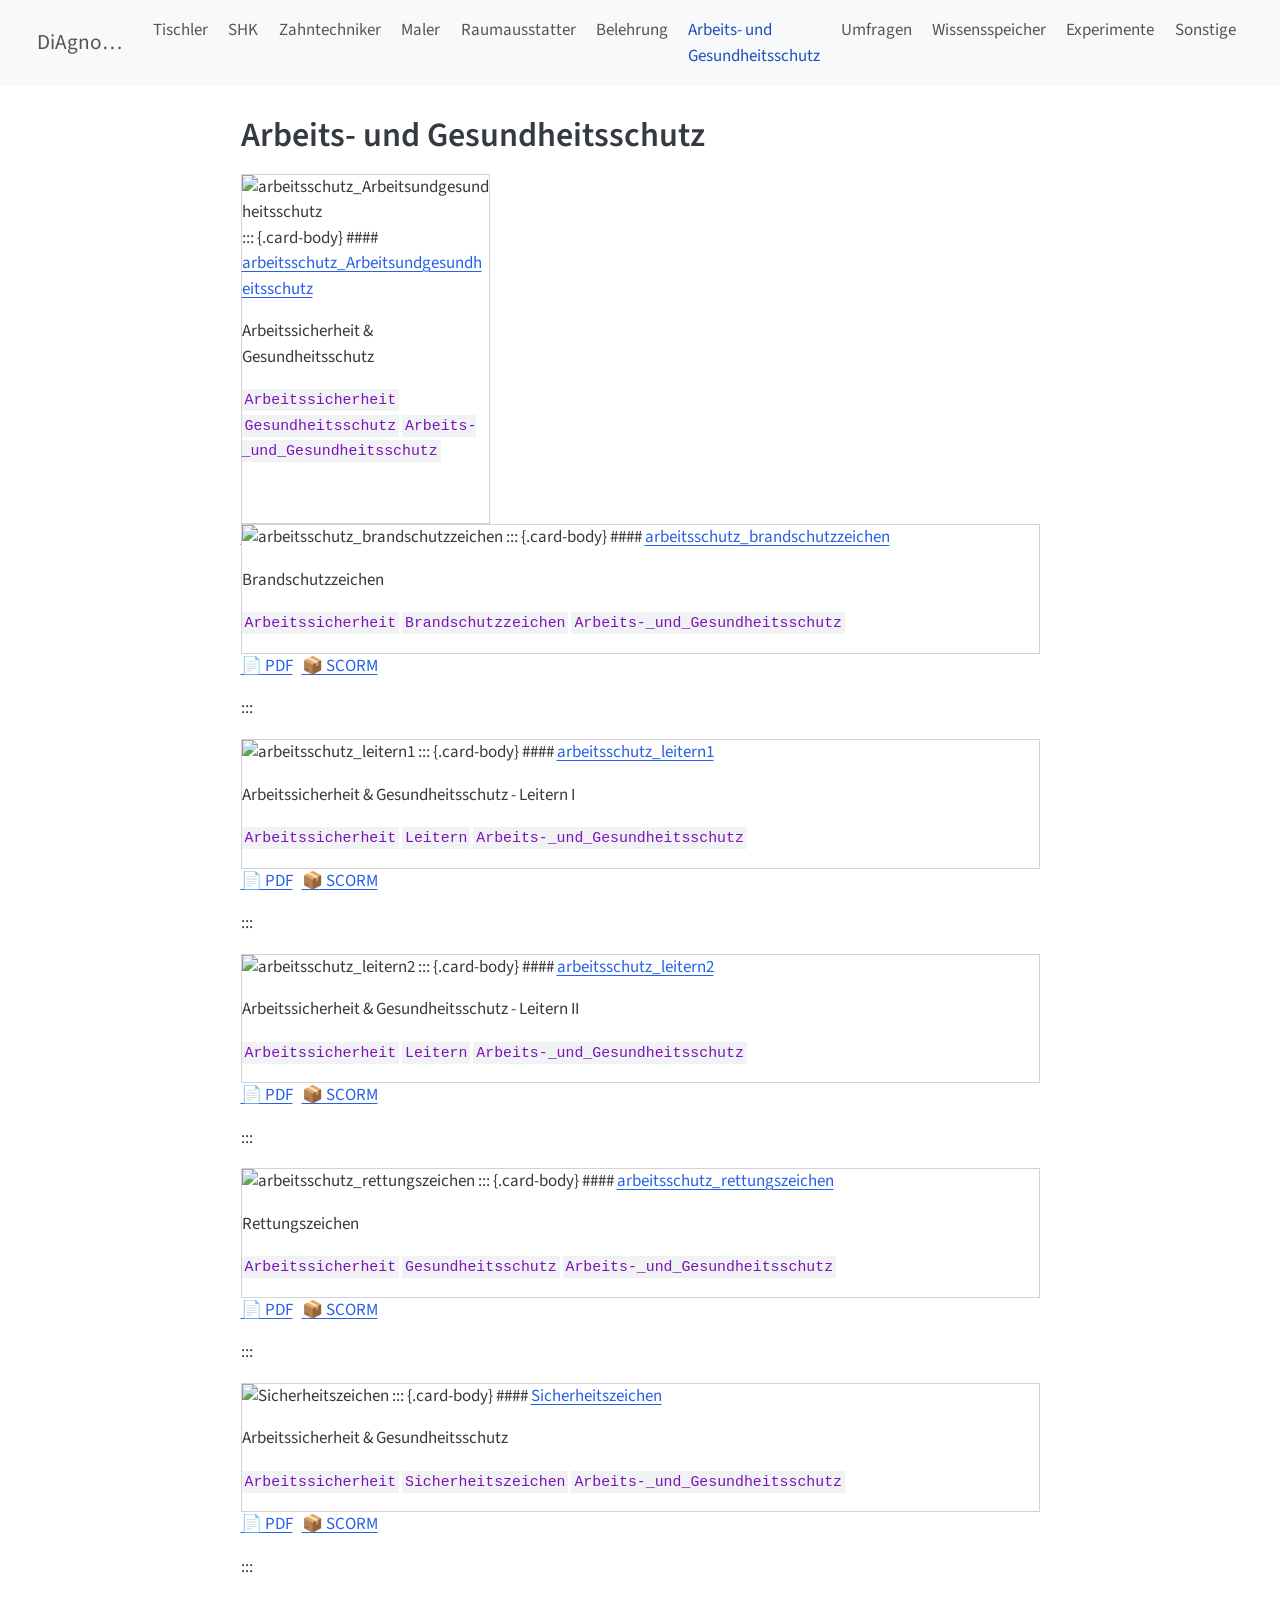
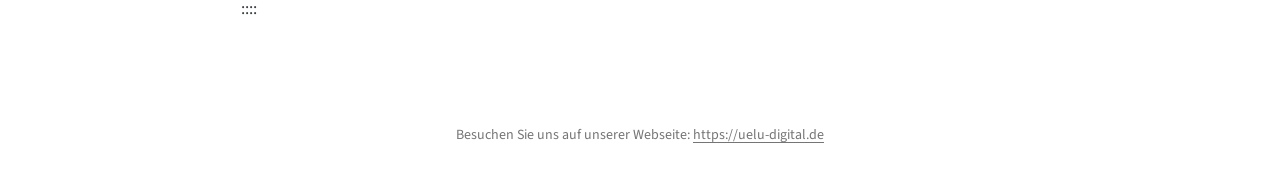
==== docs/arbeits-und-gesundheitsschutz.html @ 3b683080 "Update Quarto website" ====
<!DOCTYPE html>
<html xmlns="http://www.w3.org/1999/xhtml" lang="en" xml:lang="en"><head>

<meta charset="utf-8">
<meta name="generator" content="quarto-1.8.27">

<meta name="viewport" content="width=device-width, initial-scale=1.0, user-scalable=yes">


<title>Arbeits- und Gesundheitsschutz – DiAgnostiK Lehr- und Lernraum</title>
<style>
code{white-space: pre-wrap;}
span.smallcaps{font-variant: small-caps;}
div.columns{display: flex; gap: min(4vw, 1.5em);}
div.column{flex: auto; overflow-x: auto;}
div.hanging-indent{margin-left: 1.5em; text-indent: -1.5em;}
ul.task-list{list-style: none;}
ul.task-list li input[type="checkbox"] {
  width: 0.8em;
  margin: 0 0.8em 0.2em -1em; /* quarto-specific, see https://github.com/quarto-dev/quarto-cli/issues/4556 */ 
  vertical-align: middle;
}
</style>


<script src="site_libs/quarto-nav/quarto-nav.js"></script>
<script src="site_libs/quarto-nav/headroom.min.js"></script>
<script src="site_libs/clipboard/clipboard.min.js"></script>
<script src="site_libs/quarto-search/autocomplete.umd.js"></script>
<script src="site_libs/quarto-search/fuse.min.js"></script>
<script src="site_libs/quarto-search/quarto-search.js"></script>
<meta name="quarto:offset" content="./">
<link href="./icon.ico" rel="icon">
<script src="site_libs/quarto-html/quarto.js" type="module"></script>
<script src="site_libs/quarto-html/tabsets/tabsets.js" type="module"></script>
<script src="site_libs/quarto-html/axe/axe-check.js" type="module"></script>
<script src="site_libs/quarto-html/popper.min.js"></script>
<script src="site_libs/quarto-html/tippy.umd.min.js"></script>
<script src="site_libs/quarto-html/anchor.min.js"></script>
<link href="site_libs/quarto-html/tippy.css" rel="stylesheet">
<link href="site_libs/quarto-html/quarto-syntax-highlighting-ed96de9b727972fe78a7b5d16c58bf87.css" rel="stylesheet" id="quarto-text-highlighting-styles">
<script src="site_libs/bootstrap/bootstrap.min.js"></script>
<link href="site_libs/bootstrap/bootstrap-icons.css" rel="stylesheet">
<link href="site_libs/bootstrap/bootstrap-afa37c5c79185640b9c231024f4fe5ea.min.css" rel="stylesheet" append-hash="true" id="quarto-bootstrap" data-mode="light">
<script id="quarto-search-options" type="application/json">{
  "location": "navbar",
  "copy-button": false,
  "collapse-after": 3,
  "panel-placement": "end",
  "type": "overlay",
  "limit": 50,
  "keyboard-shortcut": [
    "f",
    "/",
    "s"
  ],
  "show-item-context": false,
  "language": {
    "search-no-results-text": "No results",
    "search-matching-documents-text": "matching documents",
    "search-copy-link-title": "Copy link to search",
    "search-hide-matches-text": "Hide additional matches",
    "search-more-match-text": "more match in this document",
    "search-more-matches-text": "more matches in this document",
    "search-clear-button-title": "Clear",
    "search-text-placeholder": "",
    "search-detached-cancel-button-title": "Cancel",
    "search-submit-button-title": "Submit",
    "search-label": "Search"
  }
}</script>


<link rel="stylesheet" href="styles.css">
</head>

<body class="nav-fixed fullcontent quarto-light">

<div id="quarto-search-results"></div>
  <header id="quarto-header" class="headroom fixed-top">
    <nav class="navbar navbar-expand-lg " data-bs-theme="dark">
      <div class="navbar-container container-fluid">
      <div class="navbar-brand-container mx-auto">
    <a href="./index.html" class="navbar-brand navbar-brand-logo">
    <img src="https://raw.githubusercontent.com/vgoehler/DiAgnostiK_LiaScript/refs/heads/main/img/Logo_234px.png" alt="" class="navbar-logo light-content">
    <img src="https://raw.githubusercontent.com/vgoehler/DiAgnostiK_LiaScript/refs/heads/main/img/Logo_234px.png" alt="" class="navbar-logo dark-content">
    </a>
    <a class="navbar-brand" href="./index.html">
    <span class="navbar-title">DiAgnostiK</span>
    </a>
  </div>
            <div id="quarto-search" class="" title="Search"></div>
          <button class="navbar-toggler" type="button" data-bs-toggle="collapse" data-bs-target="#navbarCollapse" aria-controls="navbarCollapse" role="menu" aria-expanded="false" aria-label="Toggle navigation" onclick="if (window.quartoToggleHeadroom) { window.quartoToggleHeadroom(); }">
  <span class="navbar-toggler-icon"></span>
</button>
          <div class="collapse navbar-collapse" id="navbarCollapse">
            <ul class="navbar-nav navbar-nav-scroll me-auto">
  <li class="nav-item">
    <a class="nav-link" href="./tischler.html"> 
<span class="menu-text">Tischler</span></a>
  </li>  
  <li class="nav-item">
    <a class="nav-link" href="./shk.html"> 
<span class="menu-text">SHK</span></a>
  </li>  
  <li class="nav-item">
    <a class="nav-link" href="./zahntechniker.html"> 
<span class="menu-text">Zahntechniker</span></a>
  </li>  
  <li class="nav-item">
    <a class="nav-link" href="./maler.html"> 
<span class="menu-text">Maler</span></a>
  </li>  
  <li class="nav-item">
    <a class="nav-link" href="./raumausstatter.html"> 
<span class="menu-text">Raumausstatter</span></a>
  </li>  
  <li class="nav-item">
    <a class="nav-link" href="./belehrung.html"> 
<span class="menu-text">Belehrung</span></a>
  </li>  
  <li class="nav-item">
    <a class="nav-link active" href="./arbeits-und-gesundheitsschutz.html" aria-current="page"> 
<span class="menu-text">Arbeits- und Gesundheitsschutz</span></a>
  </li>  
  <li class="nav-item">
    <a class="nav-link" href="./umfragen.html"> 
<span class="menu-text">Umfragen</span></a>
  </li>  
  <li class="nav-item">
    <a class="nav-link" href="./wissensspeicher.html"> 
<span class="menu-text">Wissensspeicher</span></a>
  </li>  
  <li class="nav-item">
    <a class="nav-link" href="./experimente.html"> 
<span class="menu-text">Experimente</span></a>
  </li>  
  <li class="nav-item">
    <a class="nav-link" href="./sonstige.html"> 
<span class="menu-text">Sonstige</span></a>
  </li>  
</ul>
          </div> <!-- /navcollapse -->
            <div class="quarto-navbar-tools">
</div>
      </div> <!-- /container-fluid -->
    </nav>
</header>
<!-- content -->
<div id="quarto-content" class="quarto-container page-columns page-rows-contents page-layout-article page-navbar">
<!-- sidebar -->
<!-- margin-sidebar -->
    
<!-- main -->
<main class="content" id="quarto-document-content">

<header id="title-block-header" class="quarto-title-block default">
<div class="quarto-title">
<h1 class="title">Arbeits- und Gesundheitsschutz</h1>
</div>



<div class="quarto-title-meta">

    
  
    
  </div>
  


</header>


<div class="grid">
<div class="g-col-12 g-col-md-6 g-col-lg-4">
<div class="card h-100">
<p><img src="https://upload.wikimedia.org/wikipedia/commons/c/cc/Bundesarchiv_Bild_183-41030-0002%2C_Sichtwerbung_f%C3%BCr_Arbeits-_und_Gesundheitsschutzes.jpg" class="card-img-top img-fluid" alt="arbeitsschutz_Arbeitsundgesundheitsschutz"> ::: {.card-body} #### <a href="https://liascript.github.io/course/?https://raw.githubusercontent.com/Ifi-DiAgnostiK-Project/LiaScript-Courses/refs/tags/arbeitsschutz_arbeitsundgesundheitsschutz_v0.0.10/courses/arbeitsschutz_Arbeitsundgesundheitsschutz.md" target="_blank">arbeitsschutz_Arbeitsundgesundheitsschutz</a></p>
<p>Arbeitssicherheit &amp; Gesundheitsschutz</p>
<p><code>Arbeitssicherheit</code> <code>Gesundheitsschutz</code> <code>Arbeits-_und_Gesundheitsschutz</code></p>
</div>
<div class="card-footer">
<p><a href="https://github.com/Ifi-DiAgnostiK-Project/LiaScript-Courses/releases/download/arbeitsschutz_arbeitsundgesundheitsschutz_v0.0.10/arbeitsschutz_Arbeitsundgesundheitsschutz_v0.0.10_Documentation.pdf" target="_blank">📄 PDF</a> &nbsp; <a href="https://github.com/Ifi-DiAgnostiK-Project/LiaScript-Courses/releases/download/arbeitsschutz_arbeitsundgesundheitsschutz_v0.0.10/arbeitsschutz_Arbeitsundgesundheitsschutz_v0.0.10_SCORM.zip" target="_blank">📦 SCORM</a></p>
</div>
</div>
</div>
<div class="g-col-12 g-col-md-6 g-col-lg-4">
<div class="card h-100">
<p><img src="https://upload.wikimedia.org/wikipedia/commons/thumb/3/3e/ISO_7010_F001.svg/1920px-ISO_7010_F001.svg.png" class="card-img-top img-fluid" alt="arbeitsschutz_brandschutzzeichen"> ::: {.card-body} #### <a href="https://liascript.github.io/course/?https://raw.githubusercontent.com/Ifi-DiAgnostiK-Project/LiaScript-Courses/refs/tags/arbeitsschutz_brandschutzzeichen_v0.0.8/courses/arbeitsschutz_brandschutzzeichen.md" target="_blank">arbeitsschutz_brandschutzzeichen</a></p>
<p>Brandschutzzeichen</p>
<p><code>Arbeitssicherheit</code> <code>Brandschutzzeichen</code> <code>Arbeits-_und_Gesundheitsschutz</code></p>
</div>
<div class="card-footer">
<p><a href="https://github.com/Ifi-DiAgnostiK-Project/LiaScript-Courses/releases/download/arbeitsschutz_brandschutzzeichen_v0.0.8/arbeitsschutz_brandschutzzeichen_v0.0.8_Documentation.pdf" target="_blank">📄 PDF</a> &nbsp; <a href="https://github.com/Ifi-DiAgnostiK-Project/LiaScript-Courses/releases/download/arbeitsschutz_brandschutzzeichen_v0.0.8/arbeitsschutz_brandschutzzeichen_v0.0.8_SCORM.zip" target="_blank">📦 SCORM</a></p>
</div>
</div>
<p>:::</p>
<div class="g-col-12 g-col-md-6 g-col-lg-4">
<div class="card h-100">
<p><img src="https://upload.wikimedia.org/wikipedia/commons/5/5c/Bockleiter.png" class="card-img-top img-fluid" alt="arbeitsschutz_leitern1"> ::: {.card-body} #### <a href="https://liascript.github.io/course/?https://raw.githubusercontent.com/Ifi-DiAgnostiK-Project/LiaScript-Courses/refs/tags/arbeitsschutz_leitern1_v0.0.12/courses/arbeitsschutz_leitern1.md" target="_blank">arbeitsschutz_leitern1</a></p>
<p>Arbeitssicherheit &amp; Gesundheitsschutz - Leitern I</p>
<p><code>Arbeitssicherheit</code> <code>Leitern</code> <code>Arbeits-_und_Gesundheitsschutz</code></p>
</div>
<div class="card-footer">
<p><a href="https://github.com/Ifi-DiAgnostiK-Project/LiaScript-Courses/releases/download/arbeitsschutz_leitern1_v0.0.12/arbeitsschutz_leitern1_v0.0.12_Documentation.pdf" target="_blank">📄 PDF</a> &nbsp; <a href="https://github.com/Ifi-DiAgnostiK-Project/LiaScript-Courses/releases/download/arbeitsschutz_leitern1_v0.0.12/arbeitsschutz_leitern1_v0.0.12_SCORM.zip" target="_blank">📦 SCORM</a></p>
</div>
</div>
<p>:::</p>
<div class="g-col-12 g-col-md-6 g-col-lg-4">
<div class="card h-100">
<p><img src="https://upload.wikimedia.org/wikipedia/commons/thumb/8/81/Telesteps_telescopic_ladder_-_closed.jpg/2880px-Telesteps_telescopic_ladder_-_closed.jpg" class="card-img-top img-fluid" alt="arbeitsschutz_leitern2"> ::: {.card-body} #### <a href="https://liascript.github.io/course/?https://raw.githubusercontent.com/Ifi-DiAgnostiK-Project/LiaScript-Courses/refs/tags/arbeitsschutz_leitern2_v0.0.11/courses/arbeitsschutz_leitern2.md" target="_blank">arbeitsschutz_leitern2</a></p>
<p>Arbeitssicherheit &amp; Gesundheitsschutz - Leitern II</p>
<p><code>Arbeitssicherheit</code> <code>Leitern</code> <code>Arbeits-_und_Gesundheitsschutz</code></p>
</div>
<div class="card-footer">
<p><a href="https://github.com/Ifi-DiAgnostiK-Project/LiaScript-Courses/releases/download/arbeitsschutz_leitern2_v0.0.11/arbeitsschutz_leitern2_v0.0.11_Documentation.pdf" target="_blank">📄 PDF</a> &nbsp; <a href="https://github.com/Ifi-DiAgnostiK-Project/LiaScript-Courses/releases/download/arbeitsschutz_leitern2_v0.0.11/arbeitsschutz_leitern2_v0.0.11_SCORM.zip" target="_blank">📦 SCORM</a></p>
</div>
</div>
<p>:::</p>
<div class="g-col-12 g-col-md-6 g-col-lg-4">
<div class="card h-100">
<p><img src="https://upload.wikimedia.org/wikipedia/commons/thumb/2/2f/ISO_Exit_-_Right.svg/2880px-ISO_Exit_-_Right.svg.png" class="card-img-top img-fluid" alt="arbeitsschutz_rettungszeichen"> ::: {.card-body} #### <a href="https://liascript.github.io/course/?https://raw.githubusercontent.com/Ifi-DiAgnostiK-Project/LiaScript-Courses/refs/tags/arbeitsschutz_rettungszeichen_v0.0.9/courses/arbeitsschutz_rettungszeichen.md" target="_blank">arbeitsschutz_rettungszeichen</a></p>
<p>Rettungszeichen</p>
<p><code>Arbeitssicherheit</code> <code>Gesundheitsschutz</code> <code>Arbeits-_und_Gesundheitsschutz</code></p>
</div>
<div class="card-footer">
<p><a href="https://github.com/Ifi-DiAgnostiK-Project/LiaScript-Courses/releases/download/arbeitsschutz_rettungszeichen_v0.0.9/arbeitsschutz_rettungszeichen_v0.0.9_Documentation.pdf" target="_blank">📄 PDF</a> &nbsp; <a href="https://github.com/Ifi-DiAgnostiK-Project/LiaScript-Courses/releases/download/arbeitsschutz_rettungszeichen_v0.0.9/arbeitsschutz_rettungszeichen_v0.0.9_SCORM.zip" target="_blank">📦 SCORM</a></p>
</div>
</div>
<p>:::</p>
<div class="g-col-12 g-col-md-6 g-col-lg-4">
<div class="card h-100">
<p><img src="https://upload.wikimedia.org/wikipedia/commons/thumb/0/00/ISO_7010_W002.svg/2560px-ISO_7010_W002.svg.png" class="card-img-top img-fluid" alt="Sicherheitszeichen"> ::: {.card-body} #### <a href="https://liascript.github.io/course/?https://raw.githubusercontent.com/Ifi-DiAgnostiK-Project/LiaScript-Courses/refs/tags/arbeitsschutz_sicherheitszeichen_v0.0.9/courses/arbeitsschutz_sicherheitszeichen.md" target="_blank">Sicherheitszeichen</a></p>
<p>Arbeitssicherheit &amp; Gesundheitsschutz</p>
<p><code>Arbeitssicherheit</code> <code>Sicherheitszeichen</code> <code>Arbeits-_und_Gesundheitsschutz</code></p>
</div>
<div class="card-footer">
<p><a href="https://github.com/Ifi-DiAgnostiK-Project/LiaScript-Courses/releases/download/arbeitsschutz_sicherheitszeichen_v0.0.9/arbeitsschutz_sicherheitszeichen_v0.0.9_Documentation.pdf" target="_blank">📄 PDF</a> &nbsp; <a href="https://github.com/Ifi-DiAgnostiK-Project/LiaScript-Courses/releases/download/arbeitsschutz_sicherheitszeichen_v0.0.9/arbeitsschutz_sicherheitszeichen_v0.0.9_SCORM.zip" target="_blank">📦 SCORM</a></p>
</div>
</div>
<p>:::</p>
<p>::::</p>



</main> <!-- /main -->
<script id="quarto-html-after-body" type="application/javascript">
  window.document.addEventListener("DOMContentLoaded", function (event) {
    const icon = "";
    const anchorJS = new window.AnchorJS();
    anchorJS.options = {
      placement: 'right',
      icon: icon
    };
    anchorJS.add('.anchored');
    const isCodeAnnotation = (el) => {
      for (const clz of el.classList) {
        if (clz.startsWith('code-annotation-')) {                     
          return true;
        }
      }
      return false;
    }
    const onCopySuccess = function(e) {
      // button target
      const button = e.trigger;
      // don't keep focus
      button.blur();
      // flash "checked"
      button.classList.add('code-copy-button-checked');
      var currentTitle = button.getAttribute("title");
      button.setAttribute("title", "Copied!");
      let tooltip;
      if (window.bootstrap) {
        button.setAttribute("data-bs-toggle", "tooltip");
        button.setAttribute("data-bs-placement", "left");
        button.setAttribute("data-bs-title", "Copied!");
        tooltip = new bootstrap.Tooltip(button, 
          { trigger: "manual", 
            customClass: "code-copy-button-tooltip",
            offset: [0, -8]});
        tooltip.show();    
      }
      setTimeout(function() {
        if (tooltip) {
          tooltip.hide();
          button.removeAttribute("data-bs-title");
          button.removeAttribute("data-bs-toggle");
          button.removeAttribute("data-bs-placement");
        }
        button.setAttribute("title", currentTitle);
        button.classList.remove('code-copy-button-checked');
      }, 1000);
      // clear code selection
      e.clearSelection();
    }
    const getTextToCopy = function(trigger) {
      const outerScaffold = trigger.parentElement.cloneNode(true);
      const codeEl = outerScaffold.querySelector('code');
      for (const childEl of codeEl.children) {
        if (isCodeAnnotation(childEl)) {
          childEl.remove();
        }
      }
      return codeEl.innerText;
    }
    const clipboard = new window.ClipboardJS('.code-copy-button:not([data-in-quarto-modal])', {
      text: getTextToCopy
    });
    clipboard.on('success', onCopySuccess);
    if (window.document.getElementById('quarto-embedded-source-code-modal')) {
      const clipboardModal = new window.ClipboardJS('.code-copy-button[data-in-quarto-modal]', {
        text: getTextToCopy,
        container: window.document.getElementById('quarto-embedded-source-code-modal')
      });
      clipboardModal.on('success', onCopySuccess);
    }
      var localhostRegex = new RegExp(/^(?:http|https):\/\/localhost\:?[0-9]*\//);
      var mailtoRegex = new RegExp(/^mailto:/);
        var filterRegex = new RegExp('/' + window.location.host + '/');
      var isInternal = (href) => {
          return filterRegex.test(href) || localhostRegex.test(href) || mailtoRegex.test(href);
      }
      // Inspect non-navigation links and adorn them if external
     var links = window.document.querySelectorAll('a[href]:not(.nav-link):not(.navbar-brand):not(.toc-action):not(.sidebar-link):not(.sidebar-item-toggle):not(.pagination-link):not(.no-external):not([aria-hidden]):not(.dropdown-item):not(.quarto-navigation-tool):not(.about-link)');
      for (var i=0; i<links.length; i++) {
        const link = links[i];
        if (!isInternal(link.href)) {
          // undo the damage that might have been done by quarto-nav.js in the case of
          // links that we want to consider external
          if (link.dataset.originalHref !== undefined) {
            link.href = link.dataset.originalHref;
          }
        }
      }
    function tippyHover(el, contentFn, onTriggerFn, onUntriggerFn) {
      const config = {
        allowHTML: true,
        maxWidth: 500,
        delay: 100,
        arrow: false,
        appendTo: function(el) {
            return el.parentElement;
        },
        interactive: true,
        interactiveBorder: 10,
        theme: 'quarto',
        placement: 'bottom-start',
      };
      if (contentFn) {
        config.content = contentFn;
      }
      if (onTriggerFn) {
        config.onTrigger = onTriggerFn;
      }
      if (onUntriggerFn) {
        config.onUntrigger = onUntriggerFn;
      }
      window.tippy(el, config); 
    }
    const noterefs = window.document.querySelectorAll('a[role="doc-noteref"]');
    for (var i=0; i<noterefs.length; i++) {
      const ref = noterefs[i];
      tippyHover(ref, function() {
        // use id or data attribute instead here
        let href = ref.getAttribute('data-footnote-href') || ref.getAttribute('href');
        try { href = new URL(href).hash; } catch {}
        const id = href.replace(/^#\/?/, "");
        const note = window.document.getElementById(id);
        if (note) {
          return note.innerHTML;
        } else {
          return "";
        }
      });
    }
    const xrefs = window.document.querySelectorAll('a.quarto-xref');
    const processXRef = (id, note) => {
      // Strip column container classes
      const stripColumnClz = (el) => {
        el.classList.remove("page-full", "page-columns");
        if (el.children) {
          for (const child of el.children) {
            stripColumnClz(child);
          }
        }
      }
      stripColumnClz(note)
      if (id === null || id.startsWith('sec-')) {
        // Special case sections, only their first couple elements
        const container = document.createElement("div");
        if (note.children && note.children.length > 2) {
          container.appendChild(note.children[0].cloneNode(true));
          for (let i = 1; i < note.children.length; i++) {
            const child = note.children[i];
            if (child.tagName === "P" && child.innerText === "") {
              continue;
            } else {
              container.appendChild(child.cloneNode(true));
              break;
            }
          }
          if (window.Quarto?.typesetMath) {
            window.Quarto.typesetMath(container);
          }
          return container.innerHTML
        } else {
          if (window.Quarto?.typesetMath) {
            window.Quarto.typesetMath(note);
          }
          return note.innerHTML;
        }
      } else {
        // Remove any anchor links if they are present
        const anchorLink = note.querySelector('a.anchorjs-link');
        if (anchorLink) {
          anchorLink.remove();
        }
        if (window.Quarto?.typesetMath) {
          window.Quarto.typesetMath(note);
        }
        if (note.classList.contains("callout")) {
          return note.outerHTML;
        } else {
          return note.innerHTML;
        }
      }
    }
    for (var i=0; i<xrefs.length; i++) {
      const xref = xrefs[i];
      tippyHover(xref, undefined, function(instance) {
        instance.disable();
        let url = xref.getAttribute('href');
        let hash = undefined; 
        if (url.startsWith('#')) {
          hash = url;
        } else {
          try { hash = new URL(url).hash; } catch {}
        }
        if (hash) {
          const id = hash.replace(/^#\/?/, "");
          const note = window.document.getElementById(id);
          if (note !== null) {
            try {
              const html = processXRef(id, note.cloneNode(true));
              instance.setContent(html);
            } finally {
              instance.enable();
              instance.show();
            }
          } else {
            // See if we can fetch this
            fetch(url.split('#')[0])
            .then(res => res.text())
            .then(html => {
              const parser = new DOMParser();
              const htmlDoc = parser.parseFromString(html, "text/html");
              const note = htmlDoc.getElementById(id);
              if (note !== null) {
                const html = processXRef(id, note);
                instance.setContent(html);
              } 
            }).finally(() => {
              instance.enable();
              instance.show();
            });
          }
        } else {
          // See if we can fetch a full url (with no hash to target)
          // This is a special case and we should probably do some content thinning / targeting
          fetch(url)
          .then(res => res.text())
          .then(html => {
            const parser = new DOMParser();
            const htmlDoc = parser.parseFromString(html, "text/html");
            const note = htmlDoc.querySelector('main.content');
            if (note !== null) {
              // This should only happen for chapter cross references
              // (since there is no id in the URL)
              // remove the first header
              if (note.children.length > 0 && note.children[0].tagName === "HEADER") {
                note.children[0].remove();
              }
              const html = processXRef(null, note);
              instance.setContent(html);
            } 
          }).finally(() => {
            instance.enable();
            instance.show();
          });
        }
      }, function(instance) {
      });
    }
        let selectedAnnoteEl;
        const selectorForAnnotation = ( cell, annotation) => {
          let cellAttr = 'data-code-cell="' + cell + '"';
          let lineAttr = 'data-code-annotation="' +  annotation + '"';
          const selector = 'span[' + cellAttr + '][' + lineAttr + ']';
          return selector;
        }
        const selectCodeLines = (annoteEl) => {
          const doc = window.document;
          const targetCell = annoteEl.getAttribute("data-target-cell");
          const targetAnnotation = annoteEl.getAttribute("data-target-annotation");
          const annoteSpan = window.document.querySelector(selectorForAnnotation(targetCell, targetAnnotation));
          const lines = annoteSpan.getAttribute("data-code-lines").split(",");
          const lineIds = lines.map((line) => {
            return targetCell + "-" + line;
          })
          let top = null;
          let height = null;
          let parent = null;
          if (lineIds.length > 0) {
              //compute the position of the single el (top and bottom and make a div)
              const el = window.document.getElementById(lineIds[0]);
              top = el.offsetTop;
              height = el.offsetHeight;
              parent = el.parentElement.parentElement;
            if (lineIds.length > 1) {
              const lastEl = window.document.getElementById(lineIds[lineIds.length - 1]);
              const bottom = lastEl.offsetTop + lastEl.offsetHeight;
              height = bottom - top;
            }
            if (top !== null && height !== null && parent !== null) {
              // cook up a div (if necessary) and position it 
              let div = window.document.getElementById("code-annotation-line-highlight");
              if (div === null) {
                div = window.document.createElement("div");
                div.setAttribute("id", "code-annotation-line-highlight");
                div.style.position = 'absolute';
                parent.appendChild(div);
              }
              div.style.top = top - 2 + "px";
              div.style.height = height + 4 + "px";
              div.style.left = 0;
              let gutterDiv = window.document.getElementById("code-annotation-line-highlight-gutter");
              if (gutterDiv === null) {
                gutterDiv = window.document.createElement("div");
                gutterDiv.setAttribute("id", "code-annotation-line-highlight-gutter");
                gutterDiv.style.position = 'absolute';
                const codeCell = window.document.getElementById(targetCell);
                const gutter = codeCell.querySelector('.code-annotation-gutter');
                gutter.appendChild(gutterDiv);
              }
              gutterDiv.style.top = top - 2 + "px";
              gutterDiv.style.height = height + 4 + "px";
            }
            selectedAnnoteEl = annoteEl;
          }
        };
        const unselectCodeLines = () => {
          const elementsIds = ["code-annotation-line-highlight", "code-annotation-line-highlight-gutter"];
          elementsIds.forEach((elId) => {
            const div = window.document.getElementById(elId);
            if (div) {
              div.remove();
            }
          });
          selectedAnnoteEl = undefined;
        };
          // Handle positioning of the toggle
      window.addEventListener(
        "resize",
        throttle(() => {
          elRect = undefined;
          if (selectedAnnoteEl) {
            selectCodeLines(selectedAnnoteEl);
          }
        }, 10)
      );
      function throttle(fn, ms) {
      let throttle = false;
      let timer;
        return (...args) => {
          if(!throttle) { // first call gets through
              fn.apply(this, args);
              throttle = true;
          } else { // all the others get throttled
              if(timer) clearTimeout(timer); // cancel #2
              timer = setTimeout(() => {
                fn.apply(this, args);
                timer = throttle = false;
              }, ms);
          }
        };
      }
        // Attach click handler to the DT
        const annoteDls = window.document.querySelectorAll('dt[data-target-cell]');
        for (const annoteDlNode of annoteDls) {
          annoteDlNode.addEventListener('click', (event) => {
            const clickedEl = event.target;
            if (clickedEl !== selectedAnnoteEl) {
              unselectCodeLines();
              const activeEl = window.document.querySelector('dt[data-target-cell].code-annotation-active');
              if (activeEl) {
                activeEl.classList.remove('code-annotation-active');
              }
              selectCodeLines(clickedEl);
              clickedEl.classList.add('code-annotation-active');
            } else {
              // Unselect the line
              unselectCodeLines();
              clickedEl.classList.remove('code-annotation-active');
            }
          });
        }
    const findCites = (el) => {
      const parentEl = el.parentElement;
      if (parentEl) {
        const cites = parentEl.dataset.cites;
        if (cites) {
          return {
            el,
            cites: cites.split(' ')
          };
        } else {
          return findCites(el.parentElement)
        }
      } else {
        return undefined;
      }
    };
    var bibliorefs = window.document.querySelectorAll('a[role="doc-biblioref"]');
    for (var i=0; i<bibliorefs.length; i++) {
      const ref = bibliorefs[i];
      const citeInfo = findCites(ref);
      if (citeInfo) {
        tippyHover(citeInfo.el, function() {
          var popup = window.document.createElement('div');
          citeInfo.cites.forEach(function(cite) {
            var citeDiv = window.document.createElement('div');
            citeDiv.classList.add('hanging-indent');
            citeDiv.classList.add('csl-entry');
            var biblioDiv = window.document.getElementById('ref-' + cite);
            if (biblioDiv) {
              citeDiv.innerHTML = biblioDiv.innerHTML;
            }
            popup.appendChild(citeDiv);
          });
          return popup.innerHTML;
        });
      }
    }
  });
  </script>
</div> <!-- /content -->
<footer class="footer">
  <div class="nav-footer">
    <div class="nav-footer-left">
      &nbsp;
    </div>   
    <div class="nav-footer-center">
<p>Besuchen Sie uns auf unserer Webseite: <a href="https://uelu-digital.de">https://uelu-digital.de</a></p>
</div>
    <div class="nav-footer-right">
      &nbsp;
    </div>
  </div>
</footer>




</body></html>
---- docs/site_libs/quarto-html/tippy.css ----
.tippy-box[data-animation=fade][data-state=hidden]{opacity:0}[data-tippy-root]{max-width:calc(100vw - 10px)}.tippy-box{position:relative;background-color:#333;color:#fff;border-radius:4px;font-size:14px;line-height:1.4;white-space:normal;outline:0;transition-property:transform,visibility,opacity}.tippy-box[data-placement^=top]>.tippy-arrow{bottom:0}.tippy-box[data-placement^=top]>.tippy-arrow:before{bottom:-7px;left:0;border-width:8px 8px 0;border-top-color:initial;transform-origin:center top}.tippy-box[data-placement^=bottom]>.tippy-arrow{top:0}.tippy-box[data-placement^=bottom]>.tippy-arrow:before{top:-7px;left:0;border-width:0 8px 8px;border-bottom-color:initial;transform-origin:center bottom}.tippy-box[data-placement^=left]>.tippy-arrow{right:0}.tippy-box[data-placement^=left]>.tippy-arrow:before{border-width:8px 0 8px 8px;border-left-color:initial;right:-7px;transform-origin:center left}.tippy-box[data-placement^=right]>.tippy-arrow{left:0}.tippy-box[data-placement^=right]>.tippy-arrow:before{left:-7px;border-width:8px 8px 8px 0;border-right-color:initial;transform-origin:center right}.tippy-box[data-inertia][data-state=visible]{transition-timing-function:cubic-bezier(.54,1.5,.38,1.11)}.tippy-arrow{width:16px;height:16px;color:#333}.tippy-arrow:before{content:"";position:absolute;border-color:transparent;border-style:solid}.tippy-content{position:relative;padding:5px 9px;z-index:1}
---- docs/site_libs/quarto-html/quarto-syntax-highlighting-ed96de9b727972fe78a7b5d16c58bf87.css ----
/* quarto syntax highlight colors */
:root {
  --quarto-hl-ot-color: #003B4F;
  --quarto-hl-at-color: #657422;
  --quarto-hl-ss-color: #20794D;
  --quarto-hl-an-color: #5E5E5E;
  --quarto-hl-fu-color: #4758AB;
  --quarto-hl-st-color: #20794D;
  --quarto-hl-cf-color: #003B4F;
  --quarto-hl-op-color: #5E5E5E;
  --quarto-hl-er-color: #AD0000;
  --quarto-hl-bn-color: #AD0000;
  --quarto-hl-al-color: #AD0000;
  --quarto-hl-va-color: #111111;
  --quarto-hl-bu-color: inherit;
  --quarto-hl-ex-color: inherit;
  --quarto-hl-pp-color: #AD0000;
  --quarto-hl-in-color: #5E5E5E;
  --quarto-hl-vs-color: #20794D;
  --quarto-hl-wa-color: #5E5E5E;
  --quarto-hl-do-color: #5E5E5E;
  --quarto-hl-im-color: #00769E;
  --quarto-hl-ch-color: #20794D;
  --quarto-hl-dt-color: #AD0000;
  --quarto-hl-fl-color: #AD0000;
  --quarto-hl-co-color: #5E5E5E;
  --quarto-hl-cv-color: #5E5E5E;
  --quarto-hl-cn-color: #8f5902;
  --quarto-hl-sc-color: #5E5E5E;
  --quarto-hl-dv-color: #AD0000;
  --quarto-hl-kw-color: #003B4F;
}

/* other quarto variables */
:root {
  --quarto-font-monospace: SFMono-Regular, Menlo, Monaco, Consolas, "Liberation Mono", "Courier New", monospace;
}

/* syntax highlight based on Pandoc's rules */
pre > code.sourceCode > span {
  color: #003B4F;
}

code.sourceCode > span {
  color: #003B4F;
}

div.sourceCode,
div.sourceCode pre.sourceCode {
  color: #003B4F;
}

/* Normal */
code span {
  color: #003B4F;
}

/* Alert */
code span.al {
  color: #AD0000;
  font-style: inherit;
}

/* Annotation */
code span.an {
  color: #5E5E5E;
  font-style: inherit;
}

/* Attribute */
code span.at {
  color: #657422;
  font-style: inherit;
}

/* BaseN */
code span.bn {
  color: #AD0000;
  font-style: inherit;
}

/* BuiltIn */
code span.bu {
  font-style: inherit;
}

/* ControlFlow */
code span.cf {
  color: #003B4F;
  font-weight: bold;
  font-style: inherit;
}

/* Char */
code span.ch {
  color: #20794D;
  font-style: inherit;
}

/* Constant */
code span.cn {
  color: #8f5902;
  font-style: inherit;
}

/* Comment */
code span.co {
  color: #5E5E5E;
  font-style: inherit;
}

/* CommentVar */
code span.cv {
  color: #5E5E5E;
  font-style: italic;
}

/* Documentation */
code span.do {
  color: #5E5E5E;
  font-style: italic;
}

/* DataType */
code span.dt {
  color: #AD0000;
  font-style: inherit;
}

/* DecVal */
code span.dv {
  color: #AD0000;
  font-style: inherit;
}

/* Error */
code span.er {
  color: #AD0000;
  font-style: inherit;
}

/* Extension */
code span.ex {
  font-style: inherit;
}

/* Float */
code span.fl {
  color: #AD0000;
  font-style: inherit;
}

/* Function */
code span.fu {
  color: #4758AB;
  font-style: inherit;
}

/* Import */
code span.im {
  color: #00769E;
  font-style: inherit;
}

/* Information */
code span.in {
  color: #5E5E5E;
  font-style: inherit;
}

/* Keyword */
code span.kw {
  color: #003B4F;
  font-weight: bold;
  font-style: inherit;
}

/* Operator */
code span.op {
  color: #5E5E5E;
  font-style: inherit;
}

/* Other */
code span.ot {
  color: #003B4F;
  font-style: inherit;
}

/* Preprocessor */
code span.pp {
  color: #AD0000;
  font-style: inherit;
}

/* SpecialChar */
code span.sc {
  color: #5E5E5E;
  font-style: inherit;
}

/* SpecialString */
code span.ss {
  color: #20794D;
  font-style: inherit;
}

/* String */
code span.st {
  color: #20794D;
  font-style: inherit;
}

/* Variable */
code span.va {
  color: #111111;
  font-style: inherit;
}

/* VerbatimString */
code span.vs {
  color: #20794D;
  font-style: inherit;
}

/* Warning */
code span.wa {
  color: #5E5E5E;
  font-style: italic;
}

.prevent-inlining {
  content: "</";
}

/*# sourceMappingURL=0920dd6d7437995b8cdf7429764427b1.css.map */
---- docs/styles.css ----
/* Hero image on the landing page */
.hero-image {
    width: 100%;
    max-height: 350px;
    object-fit: cover;
    border-radius: 8px;
    margin-bottom: 2rem;
}

/* Course thumbnail inside card */
.card-img-top {
    height: 180px;
    object-fit: cover;
}

/* Extra breathing room between grid rows */
.grid {
    row-gap: 1.5rem;
}

/* Clean up heading links inside cards */
.card h3 a,
.card h4 a {
    text-decoration: none;
    color: inherit;
}

.card h3 a:hover,
.card h4 a:hover {
    text-decoration: underline;
}
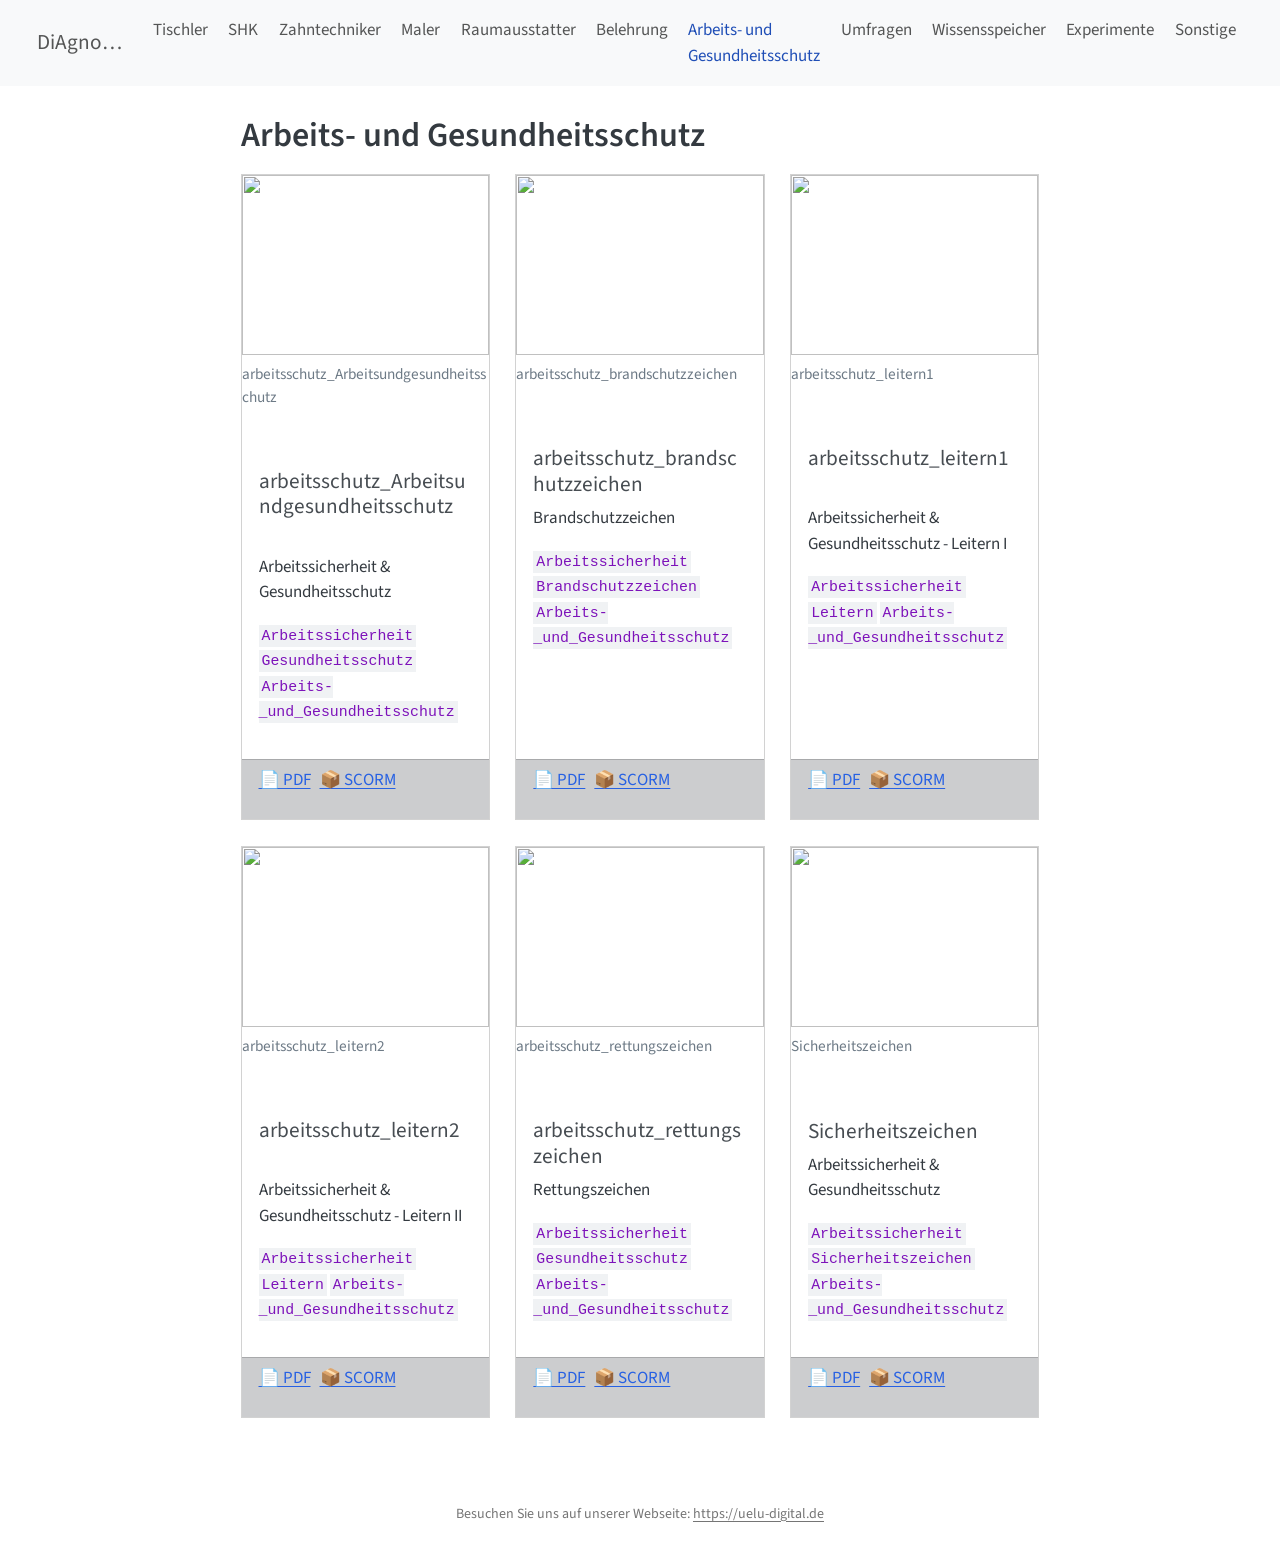
==== commit 673d52c8: "Update Quarto website" ====
--- a/docs/arbeits-und-gesundheitsschutz.html
+++ b/docs/arbeits-und-gesundheitsschutz.html
@@ -176,10 +176,17 @@
 <div class="grid">
 <div class="g-col-12 g-col-md-6 g-col-lg-4">
 <div class="card h-100">
-<p><img src="https://upload.wikimedia.org/wikipedia/commons/c/cc/Bundesarchiv_Bild_183-41030-0002%2C_Sichtwerbung_f%C3%BCr_Arbeits-_und_Gesundheitsschutzes.jpg" class="card-img-top img-fluid" alt="arbeitsschutz_Arbeitsundgesundheitsschutz"> ::: {.card-body} #### <a href="https://liascript.github.io/course/?https://raw.githubusercontent.com/Ifi-DiAgnostiK-Project/LiaScript-Courses/refs/tags/arbeitsschutz_arbeitsundgesundheitsschutz_v0.0.10/courses/arbeitsschutz_Arbeitsundgesundheitsschutz.md" target="_blank">arbeitsschutz_Arbeitsundgesundheitsschutz</a></p>
+<div class="quarto-figure quarto-figure-center">
+<figure class="figure">
+<p><img src="https://upload.wikimedia.org/wikipedia/commons/c/cc/Bundesarchiv_Bild_183-41030-0002%2C_Sichtwerbung_f%C3%BCr_Arbeits-_und_Gesundheitsschutzes.jpg" class="card-img-top img-fluid figure-img"></p>
+<figcaption>arbeitsschutz_Arbeitsundgesundheitsschutz</figcaption>
+</figure>
+</div>
+<section id="arbeitsschutz_arbeitsundgesundheitsschutz" class="level4 card-body">
+<h4 class="anchored" data-anchor-id="arbeitsschutz_arbeitsundgesundheitsschutz"><a href="https://liascript.github.io/course/?https://raw.githubusercontent.com/Ifi-DiAgnostiK-Project/LiaScript-Courses/refs/tags/arbeitsschutz_arbeitsundgesundheitsschutz_v0.0.10/courses/arbeitsschutz_Arbeitsundgesundheitsschutz.md" target="_blank">arbeitsschutz_Arbeitsundgesundheitsschutz</a></h4>
 <p>Arbeitssicherheit &amp; Gesundheitsschutz</p>
 <p><code>Arbeitssicherheit</code> <code>Gesundheitsschutz</code> <code>Arbeits-_und_Gesundheitsschutz</code></p>
-</div>
+</section>
 <div class="card-footer">
 <p><a href="https://github.com/Ifi-DiAgnostiK-Project/LiaScript-Courses/releases/download/arbeitsschutz_arbeitsundgesundheitsschutz_v0.0.10/arbeitsschutz_Arbeitsundgesundheitsschutz_v0.0.10_Documentation.pdf" target="_blank">📄 PDF</a> &nbsp; <a href="https://github.com/Ifi-DiAgnostiK-Project/LiaScript-Courses/releases/download/arbeitsschutz_arbeitsundgesundheitsschutz_v0.0.10/arbeitsschutz_Arbeitsundgesundheitsschutz_v0.0.10_SCORM.zip" target="_blank">📦 SCORM</a></p>
 </div>
@@ -187,60 +194,95 @@
 </div>
 <div class="g-col-12 g-col-md-6 g-col-lg-4">
 <div class="card h-100">
-<p><img src="https://upload.wikimedia.org/wikipedia/commons/thumb/3/3e/ISO_7010_F001.svg/1920px-ISO_7010_F001.svg.png" class="card-img-top img-fluid" alt="arbeitsschutz_brandschutzzeichen"> ::: {.card-body} #### <a href="https://liascript.github.io/course/?https://raw.githubusercontent.com/Ifi-DiAgnostiK-Project/LiaScript-Courses/refs/tags/arbeitsschutz_brandschutzzeichen_v0.0.8/courses/arbeitsschutz_brandschutzzeichen.md" target="_blank">arbeitsschutz_brandschutzzeichen</a></p>
+<div class="quarto-figure quarto-figure-center">
+<figure class="figure">
+<p><img src="https://upload.wikimedia.org/wikipedia/commons/thumb/3/3e/ISO_7010_F001.svg/1920px-ISO_7010_F001.svg.png" class="card-img-top img-fluid figure-img"></p>
+<figcaption>arbeitsschutz_brandschutzzeichen</figcaption>
+</figure>
+</div>
+<section id="arbeitsschutz_brandschutzzeichen" class="level4 card-body">
+<h4 class="anchored" data-anchor-id="arbeitsschutz_brandschutzzeichen"><a href="https://liascript.github.io/course/?https://raw.githubusercontent.com/Ifi-DiAgnostiK-Project/LiaScript-Courses/refs/tags/arbeitsschutz_brandschutzzeichen_v0.0.8/courses/arbeitsschutz_brandschutzzeichen.md" target="_blank">arbeitsschutz_brandschutzzeichen</a></h4>
 <p>Brandschutzzeichen</p>
 <p><code>Arbeitssicherheit</code> <code>Brandschutzzeichen</code> <code>Arbeits-_und_Gesundheitsschutz</code></p>
-</div>
+</section>
 <div class="card-footer">
 <p><a href="https://github.com/Ifi-DiAgnostiK-Project/LiaScript-Courses/releases/download/arbeitsschutz_brandschutzzeichen_v0.0.8/arbeitsschutz_brandschutzzeichen_v0.0.8_Documentation.pdf" target="_blank">📄 PDF</a> &nbsp; <a href="https://github.com/Ifi-DiAgnostiK-Project/LiaScript-Courses/releases/download/arbeitsschutz_brandschutzzeichen_v0.0.8/arbeitsschutz_brandschutzzeichen_v0.0.8_SCORM.zip" target="_blank">📦 SCORM</a></p>
 </div>
 </div>
-<p>:::</p>
+</div>
 <div class="g-col-12 g-col-md-6 g-col-lg-4">
 <div class="card h-100">
-<p><img src="https://upload.wikimedia.org/wikipedia/commons/5/5c/Bockleiter.png" class="card-img-top img-fluid" alt="arbeitsschutz_leitern1"> ::: {.card-body} #### <a href="https://liascript.github.io/course/?https://raw.githubusercontent.com/Ifi-DiAgnostiK-Project/LiaScript-Courses/refs/tags/arbeitsschutz_leitern1_v0.0.12/courses/arbeitsschutz_leitern1.md" target="_blank">arbeitsschutz_leitern1</a></p>
+<div class="quarto-figure quarto-figure-center">
+<figure class="figure">
+<p><img src="https://upload.wikimedia.org/wikipedia/commons/5/5c/Bockleiter.png" class="card-img-top img-fluid figure-img"></p>
+<figcaption>arbeitsschutz_leitern1</figcaption>
+</figure>
+</div>
+<section id="arbeitsschutz_leitern1" class="level4 card-body">
+<h4 class="anchored" data-anchor-id="arbeitsschutz_leitern1"><a href="https://liascript.github.io/course/?https://raw.githubusercontent.com/Ifi-DiAgnostiK-Project/LiaScript-Courses/refs/tags/arbeitsschutz_leitern1_v0.0.12/courses/arbeitsschutz_leitern1.md" target="_blank">arbeitsschutz_leitern1</a></h4>
 <p>Arbeitssicherheit &amp; Gesundheitsschutz - Leitern I</p>
 <p><code>Arbeitssicherheit</code> <code>Leitern</code> <code>Arbeits-_und_Gesundheitsschutz</code></p>
-</div>
+</section>
 <div class="card-footer">
 <p><a href="https://github.com/Ifi-DiAgnostiK-Project/LiaScript-Courses/releases/download/arbeitsschutz_leitern1_v0.0.12/arbeitsschutz_leitern1_v0.0.12_Documentation.pdf" target="_blank">📄 PDF</a> &nbsp; <a href="https://github.com/Ifi-DiAgnostiK-Project/LiaScript-Courses/releases/download/arbeitsschutz_leitern1_v0.0.12/arbeitsschutz_leitern1_v0.0.12_SCORM.zip" target="_blank">📦 SCORM</a></p>
 </div>
 </div>
-<p>:::</p>
+</div>
 <div class="g-col-12 g-col-md-6 g-col-lg-4">
 <div class="card h-100">
-<p><img src="https://upload.wikimedia.org/wikipedia/commons/thumb/8/81/Telesteps_telescopic_ladder_-_closed.jpg/2880px-Telesteps_telescopic_ladder_-_closed.jpg" class="card-img-top img-fluid" alt="arbeitsschutz_leitern2"> ::: {.card-body} #### <a href="https://liascript.github.io/course/?https://raw.githubusercontent.com/Ifi-DiAgnostiK-Project/LiaScript-Courses/refs/tags/arbeitsschutz_leitern2_v0.0.11/courses/arbeitsschutz_leitern2.md" target="_blank">arbeitsschutz_leitern2</a></p>
+<div class="quarto-figure quarto-figure-center">
+<figure class="figure">
+<p><img src="https://upload.wikimedia.org/wikipedia/commons/thumb/8/81/Telesteps_telescopic_ladder_-_closed.jpg/2880px-Telesteps_telescopic_ladder_-_closed.jpg" class="card-img-top img-fluid figure-img"></p>
+<figcaption>arbeitsschutz_leitern2</figcaption>
+</figure>
+</div>
+<section id="arbeitsschutz_leitern2" class="level4 card-body">
+<h4 class="anchored" data-anchor-id="arbeitsschutz_leitern2"><a href="https://liascript.github.io/course/?https://raw.githubusercontent.com/Ifi-DiAgnostiK-Project/LiaScript-Courses/refs/tags/arbeitsschutz_leitern2_v0.0.11/courses/arbeitsschutz_leitern2.md" target="_blank">arbeitsschutz_leitern2</a></h4>
 <p>Arbeitssicherheit &amp; Gesundheitsschutz - Leitern II</p>
 <p><code>Arbeitssicherheit</code> <code>Leitern</code> <code>Arbeits-_und_Gesundheitsschutz</code></p>
-</div>
+</section>
 <div class="card-footer">
 <p><a href="https://github.com/Ifi-DiAgnostiK-Project/LiaScript-Courses/releases/download/arbeitsschutz_leitern2_v0.0.11/arbeitsschutz_leitern2_v0.0.11_Documentation.pdf" target="_blank">📄 PDF</a> &nbsp; <a href="https://github.com/Ifi-DiAgnostiK-Project/LiaScript-Courses/releases/download/arbeitsschutz_leitern2_v0.0.11/arbeitsschutz_leitern2_v0.0.11_SCORM.zip" target="_blank">📦 SCORM</a></p>
 </div>
 </div>
-<p>:::</p>
+</div>
 <div class="g-col-12 g-col-md-6 g-col-lg-4">
 <div class="card h-100">
-<p><img src="https://upload.wikimedia.org/wikipedia/commons/thumb/2/2f/ISO_Exit_-_Right.svg/2880px-ISO_Exit_-_Right.svg.png" class="card-img-top img-fluid" alt="arbeitsschutz_rettungszeichen"> ::: {.card-body} #### <a href="https://liascript.github.io/course/?https://raw.githubusercontent.com/Ifi-DiAgnostiK-Project/LiaScript-Courses/refs/tags/arbeitsschutz_rettungszeichen_v0.0.9/courses/arbeitsschutz_rettungszeichen.md" target="_blank">arbeitsschutz_rettungszeichen</a></p>
+<div class="quarto-figure quarto-figure-center">
+<figure class="figure">
+<p><img src="https://upload.wikimedia.org/wikipedia/commons/thumb/2/2f/ISO_Exit_-_Right.svg/2880px-ISO_Exit_-_Right.svg.png" class="card-img-top img-fluid figure-img"></p>
+<figcaption>arbeitsschutz_rettungszeichen</figcaption>
+</figure>
+</div>
+<section id="arbeitsschutz_rettungszeichen" class="level4 card-body">
+<h4 class="anchored" data-anchor-id="arbeitsschutz_rettungszeichen"><a href="https://liascript.github.io/course/?https://raw.githubusercontent.com/Ifi-DiAgnostiK-Project/LiaScript-Courses/refs/tags/arbeitsschutz_rettungszeichen_v0.0.9/courses/arbeitsschutz_rettungszeichen.md" target="_blank">arbeitsschutz_rettungszeichen</a></h4>
 <p>Rettungszeichen</p>
 <p><code>Arbeitssicherheit</code> <code>Gesundheitsschutz</code> <code>Arbeits-_und_Gesundheitsschutz</code></p>
-</div>
+</section>
 <div class="card-footer">
 <p><a href="https://github.com/Ifi-DiAgnostiK-Project/LiaScript-Courses/releases/download/arbeitsschutz_rettungszeichen_v0.0.9/arbeitsschutz_rettungszeichen_v0.0.9_Documentation.pdf" target="_blank">📄 PDF</a> &nbsp; <a href="https://github.com/Ifi-DiAgnostiK-Project/LiaScript-Courses/releases/download/arbeitsschutz_rettungszeichen_v0.0.9/arbeitsschutz_rettungszeichen_v0.0.9_SCORM.zip" target="_blank">📦 SCORM</a></p>
 </div>
 </div>
-<p>:::</p>
+</div>
 <div class="g-col-12 g-col-md-6 g-col-lg-4">
 <div class="card h-100">
-<p><img src="https://upload.wikimedia.org/wikipedia/commons/thumb/0/00/ISO_7010_W002.svg/2560px-ISO_7010_W002.svg.png" class="card-img-top img-fluid" alt="Sicherheitszeichen"> ::: {.card-body} #### <a href="https://liascript.github.io/course/?https://raw.githubusercontent.com/Ifi-DiAgnostiK-Project/LiaScript-Courses/refs/tags/arbeitsschutz_sicherheitszeichen_v0.0.9/courses/arbeitsschutz_sicherheitszeichen.md" target="_blank">Sicherheitszeichen</a></p>
+<div class="quarto-figure quarto-figure-center">
+<figure class="figure">
+<p><img src="https://upload.wikimedia.org/wikipedia/commons/thumb/0/00/ISO_7010_W002.svg/2560px-ISO_7010_W002.svg.png" class="card-img-top img-fluid figure-img"></p>
+<figcaption>Sicherheitszeichen</figcaption>
+</figure>
+</div>
+<section id="sicherheitszeichen" class="level4 card-body">
+<h4 class="anchored" data-anchor-id="sicherheitszeichen"><a href="https://liascript.github.io/course/?https://raw.githubusercontent.com/Ifi-DiAgnostiK-Project/LiaScript-Courses/refs/tags/arbeitsschutz_sicherheitszeichen_v0.0.9/courses/arbeitsschutz_sicherheitszeichen.md" target="_blank">Sicherheitszeichen</a></h4>
 <p>Arbeitssicherheit &amp; Gesundheitsschutz</p>
 <p><code>Arbeitssicherheit</code> <code>Sicherheitszeichen</code> <code>Arbeits-_und_Gesundheitsschutz</code></p>
-</div>
+</section>
 <div class="card-footer">
 <p><a href="https://github.com/Ifi-DiAgnostiK-Project/LiaScript-Courses/releases/download/arbeitsschutz_sicherheitszeichen_v0.0.9/arbeitsschutz_sicherheitszeichen_v0.0.9_Documentation.pdf" target="_blank">📄 PDF</a> &nbsp; <a href="https://github.com/Ifi-DiAgnostiK-Project/LiaScript-Courses/releases/download/arbeitsschutz_sicherheitszeichen_v0.0.9/arbeitsschutz_sicherheitszeichen_v0.0.9_SCORM.zip" target="_blank">📦 SCORM</a></p>
 </div>
 </div>
-<p>:::</p>
-<p>::::</p>
+</div>
+</div>
 
 
 
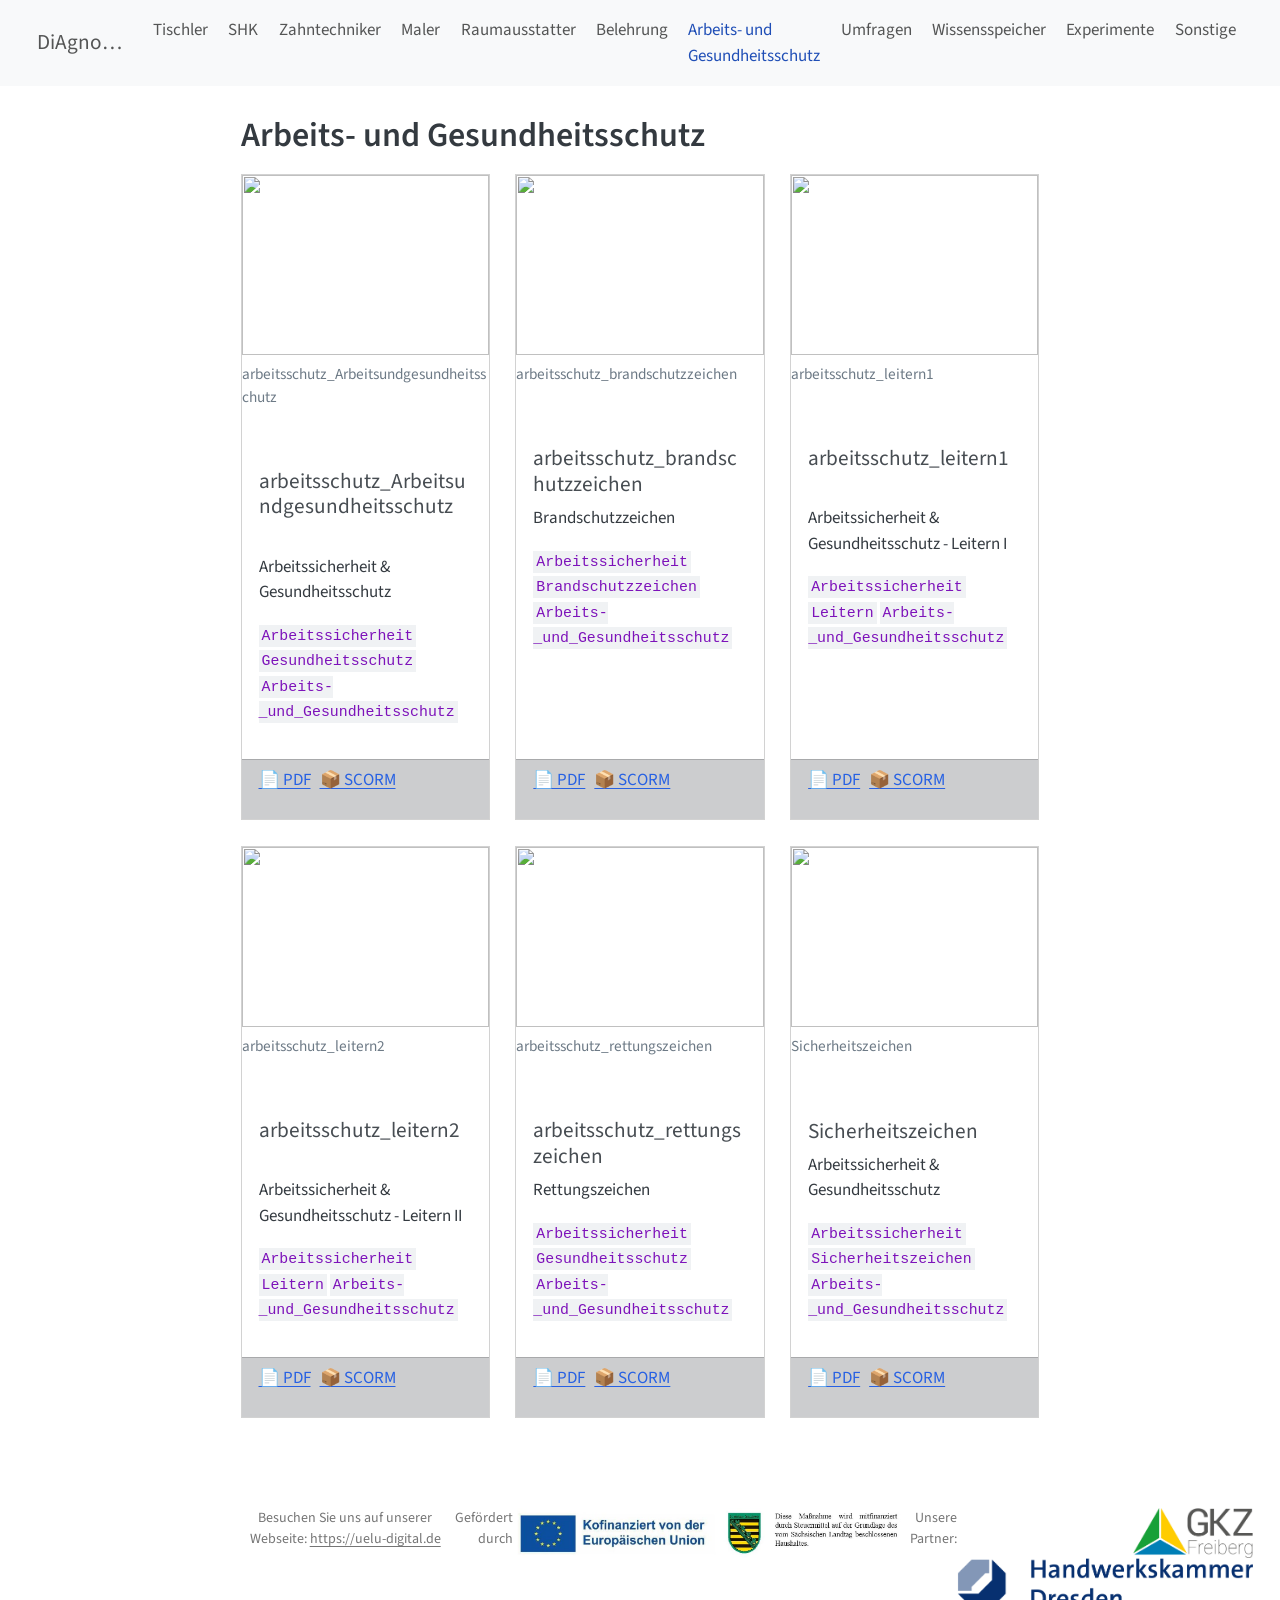
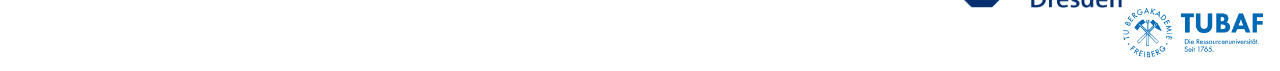
==== commit b0557729: "Update Quarto website" ====
--- a/docs/arbeits-und-gesundheitsschutz.html
+++ b/docs/arbeits-und-gesundheitsschutz.html
@@ -697,7 +697,22 @@
 <p>Besuchen Sie uns auf unserer Webseite: <a href="https://uelu-digital.de">https://uelu-digital.de</a></p>
 </div>
     <div class="nav-footer-right">
-      &nbsp;
+      <ul class="footer-items list-unstyled">
+    <li class="nav-item">
+ Gefördert durch
+  </li>  
+    <li class="nav-item">
+ <img src="./assets/Kombi-EU-SN-horizontal.jpg" style="height:50px;">
+  </li>  
+    <li class="nav-item">
+ Unsere Partner:
+  </li>  
+    <li class="nav-item">
+ <a href="https://www.gkz-ev.de/"><img src="./assets/gkz.jpg" style="height:50px; margin-right:10px;"></a>
+<a href="https://www.hwk-dresden.de"><img src="./assets/hwk.png" style="height:50px; margin-right:10px;"></a>
+<a href="https://tu-freiberg.de/"><img src="./assets/tubaf.png" style="height:50px;"></a>
+  </li>  
+</ul>
     </div>
   </div>
 </footer>
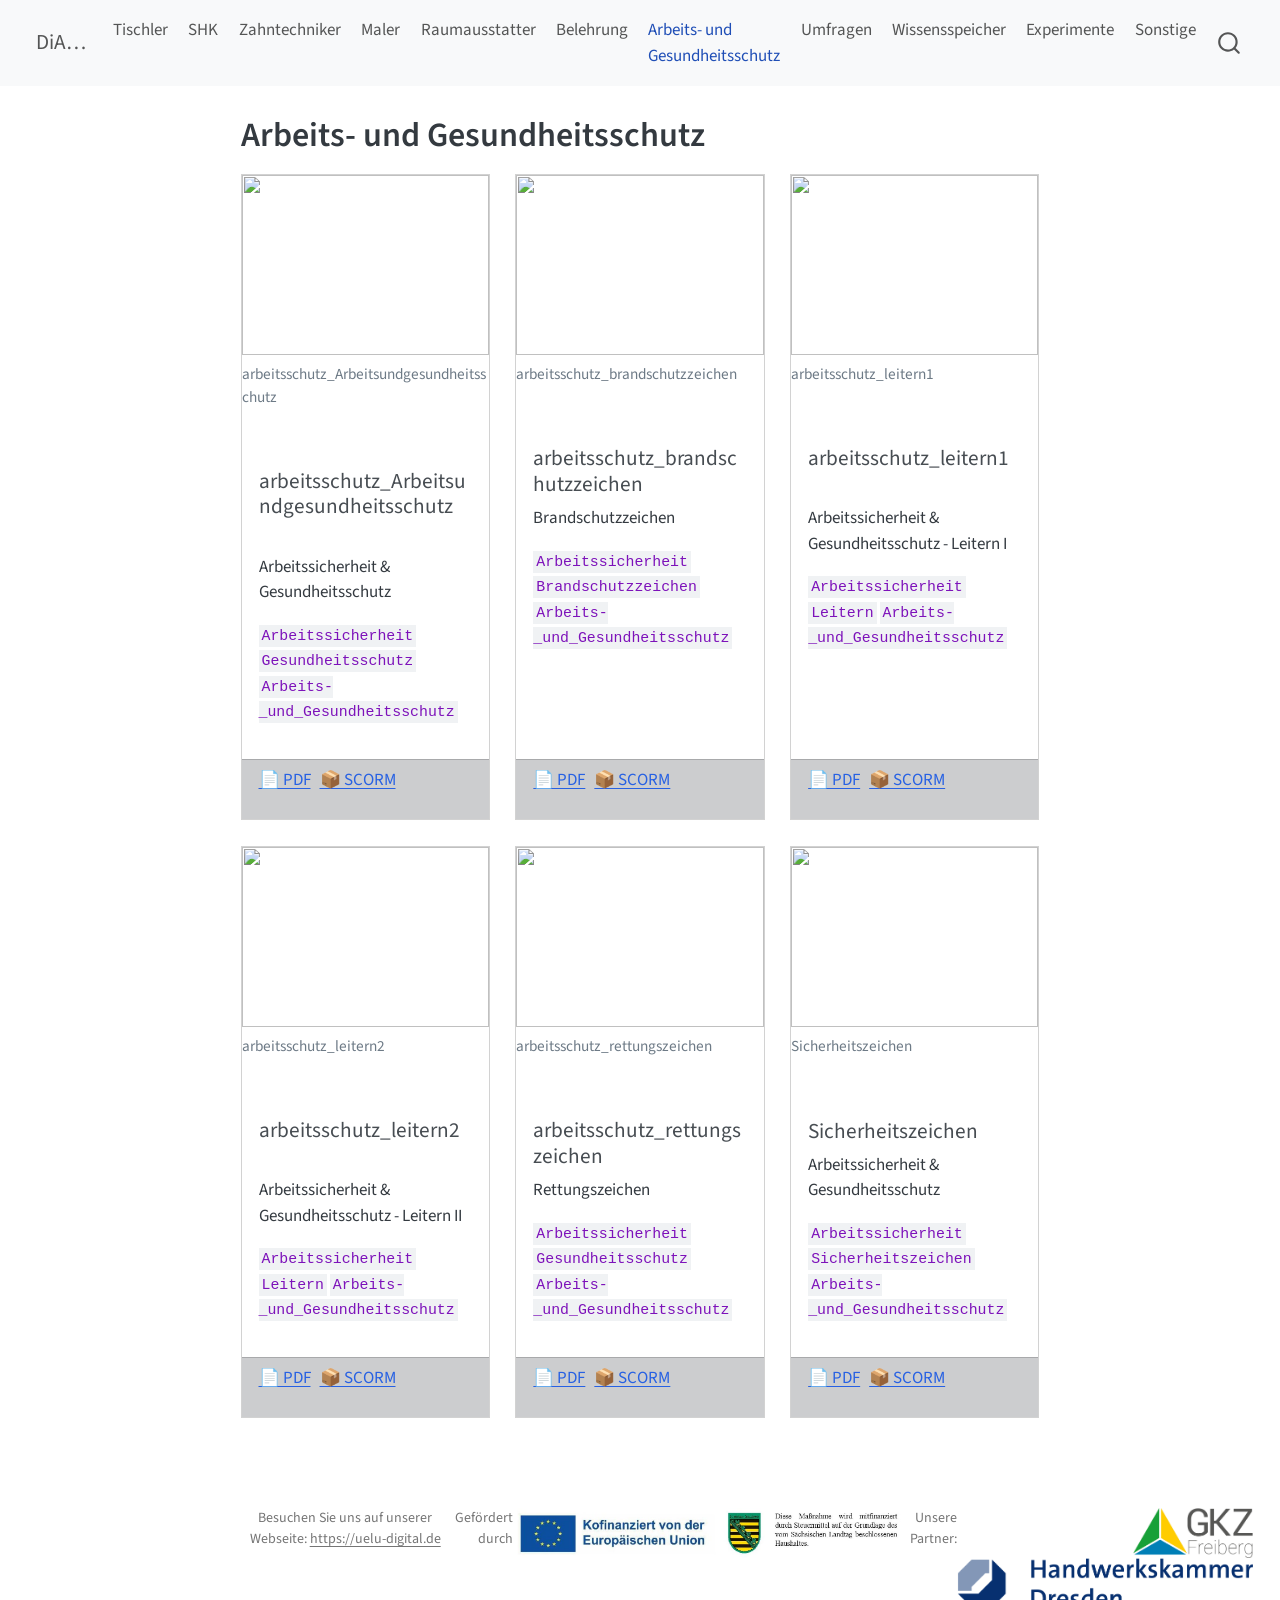
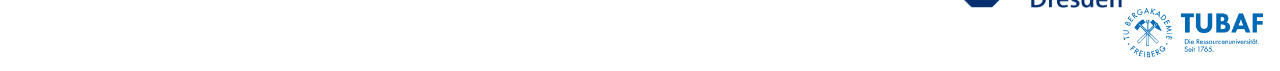
==== commit 48c45075: "Update Quarto website" ====
--- a/docs/arbeits-und-gesundheitsschutz.html
+++ b/docs/arbeits-und-gesundheitsschutz.html
@@ -2,13 +2,16 @@
 <html xmlns="http://www.w3.org/1999/xhtml" lang="en" xml:lang="en"><head>
 
 <meta charset="utf-8">
-<meta name="generator" content="quarto-1.8.27">
+<meta name="generator" content="quarto-1.9.37">
 
 <meta name="viewport" content="width=device-width, initial-scale=1.0, user-scalable=yes">
 
 
 <title>Arbeits- und Gesundheitsschutz – DiAgnostiK Lehr- und Lernraum</title>
 <style>
+/* Default styles provided by pandoc.
+** See https://pandoc.org/MANUAL.html#variables-for-html for config info.
+*/
 code{white-space: pre-wrap;}
 span.smallcaps{font-variant: small-caps;}
 div.columns{display: flex; gap: min(4vw, 1.5em);}
@@ -33,15 +36,14 @@
 <link href="./icon.ico" rel="icon">
 <script src="site_libs/quarto-html/quarto.js" type="module"></script>
 <script src="site_libs/quarto-html/tabsets/tabsets.js" type="module"></script>
-<script src="site_libs/quarto-html/axe/axe-check.js" type="module"></script>
 <script src="site_libs/quarto-html/popper.min.js"></script>
 <script src="site_libs/quarto-html/tippy.umd.min.js"></script>
 <script src="site_libs/quarto-html/anchor.min.js"></script>
 <link href="site_libs/quarto-html/tippy.css" rel="stylesheet">
-<link href="site_libs/quarto-html/quarto-syntax-highlighting-ed96de9b727972fe78a7b5d16c58bf87.css" rel="stylesheet" id="quarto-text-highlighting-styles">
+<link href="site_libs/quarto-html/quarto-syntax-highlighting-7f8f88aac4f3542376d5c11b86a4c14d.css" rel="stylesheet" id="quarto-text-highlighting-styles">
 <script src="site_libs/bootstrap/bootstrap.min.js"></script>
 <link href="site_libs/bootstrap/bootstrap-icons.css" rel="stylesheet">
-<link href="site_libs/bootstrap/bootstrap-afa37c5c79185640b9c231024f4fe5ea.min.css" rel="stylesheet" append-hash="true" id="quarto-bootstrap" data-mode="light">
+<link href="site_libs/bootstrap/bootstrap-4897d45d2f75ed4f519693be625836c5.min.css" rel="stylesheet" append-hash="true" id="quarto-bootstrap" data-mode="light">
 <script id="quarto-search-options" type="application/json">{
   "location": "navbar",
   "copy-button": false,
@@ -219,12 +221,12 @@
 </figure>
 </div>
 <section id="arbeitsschutz_leitern1" class="level4 card-body">
-<h4 class="anchored" data-anchor-id="arbeitsschutz_leitern1"><a href="https://liascript.github.io/course/?https://raw.githubusercontent.com/Ifi-DiAgnostiK-Project/LiaScript-Courses/refs/tags/arbeitsschutz_leitern1_v0.0.12/courses/arbeitsschutz_leitern1.md" target="_blank">arbeitsschutz_leitern1</a></h4>
+<h4 class="anchored" data-anchor-id="arbeitsschutz_leitern1"><a href="https://liascript.github.io/course/?https://raw.githubusercontent.com/Ifi-DiAgnostiK-Project/LiaScript-Courses/refs/tags/arbeitsschutz_leitern1_v0.0.13/courses/arbeitsschutz_leitern1.md" target="_blank">arbeitsschutz_leitern1</a></h4>
 <p>Arbeitssicherheit &amp; Gesundheitsschutz - Leitern I</p>
 <p><code>Arbeitssicherheit</code> <code>Leitern</code> <code>Arbeits-_und_Gesundheitsschutz</code></p>
 </section>
 <div class="card-footer">
-<p><a href="https://github.com/Ifi-DiAgnostiK-Project/LiaScript-Courses/releases/download/arbeitsschutz_leitern1_v0.0.12/arbeitsschutz_leitern1_v0.0.12_Documentation.pdf" target="_blank">📄 PDF</a> &nbsp; <a href="https://github.com/Ifi-DiAgnostiK-Project/LiaScript-Courses/releases/download/arbeitsschutz_leitern1_v0.0.12/arbeitsschutz_leitern1_v0.0.12_SCORM.zip" target="_blank">📦 SCORM</a></p>
+<p><a href="https://github.com/Ifi-DiAgnostiK-Project/LiaScript-Courses/releases/download/arbeitsschutz_leitern1_v0.0.13/arbeitsschutz_leitern1_v0.0.13_Documentation.pdf" target="_blank">📄 PDF</a> &nbsp; <a href="https://github.com/Ifi-DiAgnostiK-Project/LiaScript-Courses/releases/download/arbeitsschutz_leitern1_v0.0.13/arbeitsschutz_leitern1_v0.0.13_SCORM.zip" target="_blank">📦 SCORM</a></p>
 </div>
 </div>
 </div>
--- a/docs/site_libs/quarto-html/quarto-syntax-highlighting-7f8f88aac4f3542376d5c11b86a4c14d.css
+++ b/docs/site_libs/quarto-html/quarto-syntax-highlighting-7f8f88aac4f3542376d5c11b86a4c14d.css
@@ -0,0 +1,236 @@
+/* quarto syntax highlight colors */
+:root {
+  --quarto-hl-ot-color: #003B4F;
+  --quarto-hl-at-color: #657422;
+  --quarto-hl-ss-color: #20794D;
+  --quarto-hl-an-color: #5E5E5E;
+  --quarto-hl-fu-color: #4758AB;
+  --quarto-hl-st-color: #20794D;
+  --quarto-hl-cf-color: #003B4F;
+  --quarto-hl-op-color: #5E5E5E;
+  --quarto-hl-er-color: #AD0000;
+  --quarto-hl-bn-color: #AD0000;
+  --quarto-hl-al-color: #AD0000;
+  --quarto-hl-va-color: #111111;
+  --quarto-hl-bu-color: inherit;
+  --quarto-hl-ex-color: inherit;
+  --quarto-hl-pp-color: #AD0000;
+  --quarto-hl-in-color: #5E5E5E;
+  --quarto-hl-vs-color: #20794D;
+  --quarto-hl-wa-color: #5E5E5E;
+  --quarto-hl-do-color: #5E5E5E;
+  --quarto-hl-im-color: #00769E;
+  --quarto-hl-ch-color: #20794D;
+  --quarto-hl-dt-color: #AD0000;
+  --quarto-hl-fl-color: #AD0000;
+  --quarto-hl-co-color: #5E5E5E;
+  --quarto-hl-cv-color: #5E5E5E;
+  --quarto-hl-cn-color: #8f5902;
+  --quarto-hl-sc-color: #5E5E5E;
+  --quarto-hl-dv-color: #AD0000;
+  --quarto-hl-kw-color: #003B4F;
+}
+
+/* other quarto variables */
+:root {
+  --quarto-font-monospace: SFMono-Regular, Menlo, Monaco, Consolas, "Liberation Mono", "Courier New", monospace;
+}
+
+/* syntax highlight based on Pandoc's rules */
+pre > code.sourceCode > span {
+  color: #003B4F;
+}
+
+code.sourceCode > span {
+  color: #003B4F;
+}
+
+div.sourceCode,
+div.sourceCode pre.sourceCode {
+  color: #003B4F;
+}
+
+/* Normal */
+code span {
+  color: #003B4F;
+}
+
+/* Alert */
+code span.al {
+  color: #AD0000;
+  font-style: inherit;
+}
+
+/* Annotation */
+code span.an {
+  color: #5E5E5E;
+  font-style: inherit;
+}
+
+/* Attribute */
+code span.at {
+  color: #657422;
+  font-style: inherit;
+}
+
+/* BaseN */
+code span.bn {
+  color: #AD0000;
+  font-style: inherit;
+}
+
+/* BuiltIn */
+code span.bu {
+  font-style: inherit;
+}
+
+/* ControlFlow */
+code span.cf {
+  color: #003B4F;
+  font-weight: bold;
+  font-style: inherit;
+}
+
+/* Char */
+code span.ch {
+  color: #20794D;
+  font-style: inherit;
+}
+
+/* Constant */
+code span.cn {
+  color: #8f5902;
+  font-style: inherit;
+}
+
+/* Comment */
+code span.co {
+  color: #5E5E5E;
+  font-style: inherit;
+}
+
+/* CommentVar */
+code span.cv {
+  color: #5E5E5E;
+  font-style: italic;
+}
+
+/* Documentation */
+code span.do {
+  color: #5E5E5E;
+  font-style: italic;
+}
+
+/* DataType */
+code span.dt {
+  color: #AD0000;
+  font-style: inherit;
+}
+
+/* DecVal */
+code span.dv {
+  color: #AD0000;
+  font-style: inherit;
+}
+
+/* Error */
+code span.er {
+  color: #AD0000;
+  font-style: inherit;
+}
+
+/* Extension */
+code span.ex {
+  font-style: inherit;
+}
+
+/* Float */
+code span.fl {
+  color: #AD0000;
+  font-style: inherit;
+}
+
+/* Function */
+code span.fu {
+  color: #4758AB;
+  font-style: inherit;
+}
+
+/* Import */
+code span.im {
+  color: #00769E;
+  font-style: inherit;
+}
+
+/* Information */
+code span.in {
+  color: #5E5E5E;
+  font-style: inherit;
+}
+
+/* Keyword */
+code span.kw {
+  color: #003B4F;
+  font-weight: bold;
+  font-style: inherit;
+}
+
+/* Operator */
+code span.op {
+  color: #5E5E5E;
+  font-style: inherit;
+}
+
+/* Other */
+code span.ot {
+  color: #003B4F;
+  font-style: inherit;
+}
+
+/* Preprocessor */
+code span.pp {
+  color: #AD0000;
+  font-style: inherit;
+}
+
+/* SpecialChar */
+code span.sc {
+  color: #5E5E5E;
+  font-style: inherit;
+}
+
+/* SpecialString */
+code span.ss {
+  color: #20794D;
+  font-style: inherit;
+}
+
+/* String */
+code span.st {
+  color: #20794D;
+  font-style: inherit;
+}
+
+/* Variable */
+code span.va {
+  color: #111111;
+  font-style: inherit;
+}
+
+/* VerbatimString */
+code span.vs {
+  color: #20794D;
+  font-style: inherit;
+}
+
+/* Warning */
+code span.wa {
+  color: #5E5E5E;
+  font-style: italic;
+}
+
+.prevent-inlining {
+  content: "</";
+}
+
+/*# sourceMappingURL=789ad8cd35626ba772517505b42a116e.css.map */
